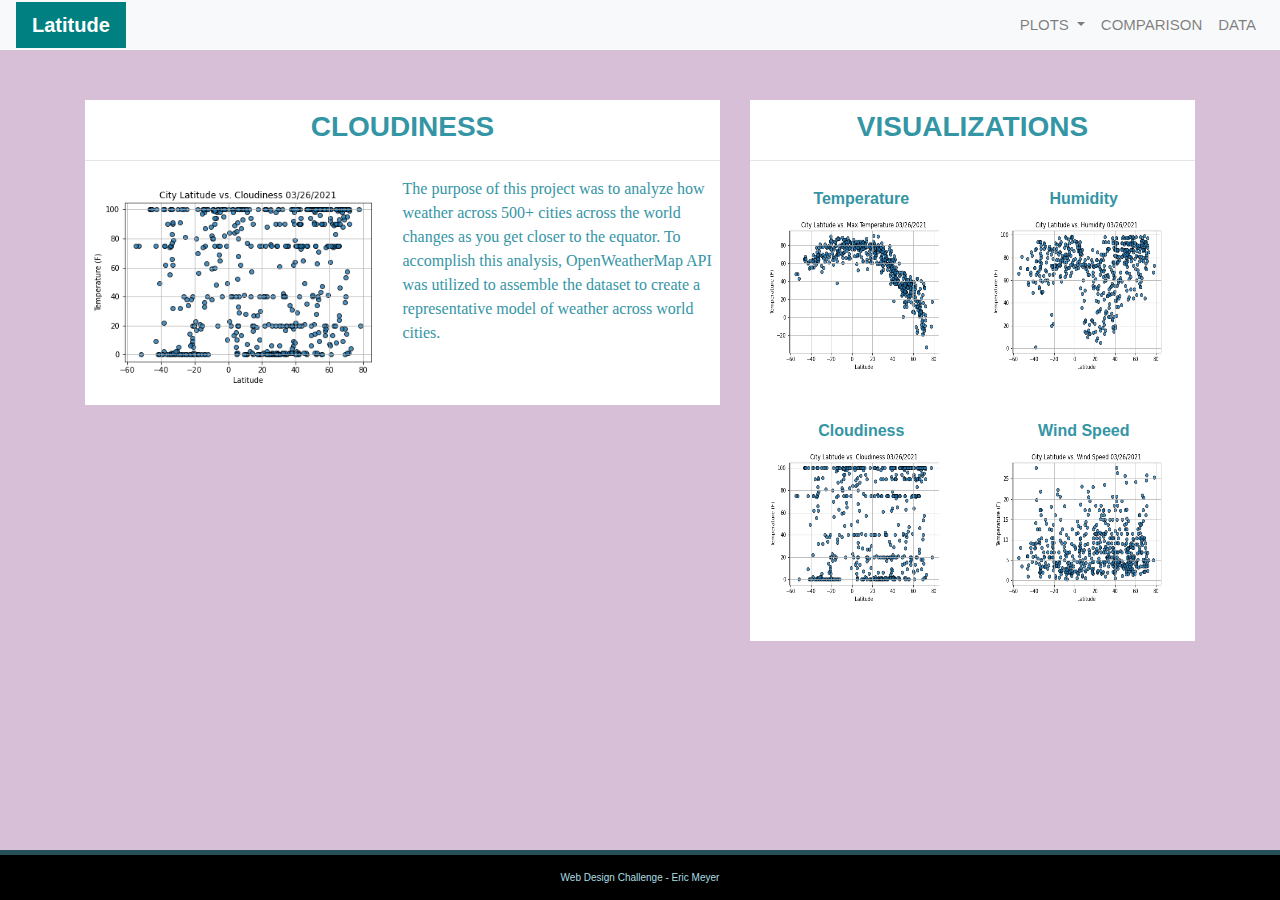
==== WebVisualizations/cloudiness.html @ fa76dd64 "updated web pages" ====
<!doctype html>
<html lang="en">
<head>
    <meta charset="utf-8">
    <meta name="viewport" content="width=device-width, initial-scale=1">
    <link rel="stylesheet" href="https://stackpath.bootstrapcdn.com/bootstrap/4.3.1/css/bootstrap.min.css" integrity="sha384-ggOyR0iXCbMQv3Xipma34MD+dH/1fQ784/j6cY/iJTQUOhcWr7x9JvoRxT2MZw1T" crossorigin="anonymous">
    <script src="https://code.jquery.com/jquery-3.3.1.slim.min.js" integrity="sha384-q8i/X+965DzO0rT7abK41JStQIAqVgRVzpbzo5smXKp4YfRvH+8abtTE1Pi6jizo" crossorigin="anonymous"></script>
    <script src="https://cdnjs.cloudflare.com/ajax/libs/popper.js/1.14.7/umd/popper.min.js" integrity="sha384-UO2eT0CpHqdSJQ6hJty5KVphtPhzWj9WO1clHTMGa3JDZwrnQq4sF86dIHNDz0W1" crossorigin="anonymous"></script>
    <script src="https://stackpath.bootstrapcdn.com/bootstrap/4.3.1/js/bootstrap.min.js" integrity="sha384-JjSmVgyd0p3pXB1rRibZUAYoIIy6OrQ6VrjIEaFf/nJGzIxFDsf4x0xIM+B07jRM" crossorigin="anonymous"></script>
    <link rel="stylesheet" type="text/css" href="../main.css">
    <title>Weather Dashboard</title>
</head>
<body>
    <div class="navigation">
        <nav class="navbar navbar-expand-lg navbar-light bg-light">
            <a class="navbar-brand text-white" href="../index.html" >Latitude</a>
            <button class="navbar-toggler" type="button" data-toggle="collapse" data-target="#navbarSupportedContent" aria-controls="navbarSupportedContent" aria-expanded="false" aria-label="Toggle navigation">
                <span class="navbar-toggler-icon"></span>
            </button>
            <div class="collapse navbar-collapse" id="navbarNavDropdown">
                <ul class="navbar-nav ml-auto">
                    <li class="nav-item dropdown">
                        <a class="nav-link dropdown-toggle" href="#" id="navbarDropdownMenuLink" role="button" data-toggle="dropdown" aria-haspopup="true" aria-expanded="false">
                            PLOTS
                        </a>
                        <div class="dropdown-menu" aria-labelledby="navbarDropdownMenuLink">
                            <a class="dropdown-item" href="../WebVisualizations/temp.html">Temperature</a>
                            <a class="dropdown-item" href="../WebVisualizations/humidity.html">Humidity</a>
                            <a class="dropdown-item" href="../WebVisualizations/cloudiness.html">Cloudiness</a>
                            <a class="dropdown-item" href="../WebVisualizations/windspeed.html">Wind Speed</a>
                        </div>
                    </li>
                    <li class="nav-item">
                        <a class="nav-link" href="WebVisualizations/comparison.html">COMPARISON</a>
                    </li>
                    <li class="nav-item">
                        <a class="nav-link" href="WebVisualizations/data.html">DATA</a>
                    </li>
                </ul>
            </div>
        </nav>
    </div>
    <div class="container">
        <div class="row">
            <div class="col-lg-7 col-md-12">
                <div class="box" style="padding-bottom: 20px;">
                    <h3 class="title">CLOUDINESS</h3>
                    <hr>
                    <img src="../Images/cloud.png" class="vizualization rounded float-left" alt="cloudiness Plot">
                    <p> The purpose of this project was to analyze how weather across 500+ cities across the world
                      changes as you get closer to the equator. To accomplish this analysis, OpenWeatherMap API was
                      utilized to assemble the dataset to create a representative model of weather across world cities.</p>
                      <br>
                </div>
            </div>
            <div class="col-lg-5 col-md-12">
                <div class="box">
                    <h3 class="title">VISUALIZATIONS</h3>
                    <hr>
                    <div class="container">
                        <div class="row" style="padding-bottom: 70px;">
                            <div class="col-6">
                                <div class="title">Temperature</div>
                                <a href="../WebVisualizations/temp.html">
                                <img class="panel" src="../Images/temp.png" alt="Temperature plot">
                                </a>
                            </div>
                            <div class="col-6">
                                <div class="title">Humidity</div>
                                <a href="../WebVisualizations/humidity.html">
                                <img class="panel" src="../Images/hum.png" alt="Humidity plot">
                                </a>
                            </div>
                        </div>
                        <div class="row" style="padding-bottom: 70px;">
                            <div class="col-6">
                                <div class="title">Cloudiness</div>
                                <a href="../WebVisualizations/cloudiness.html">
                                <img class="panel" src="../Images/cloud.png" alt="Cloudiness plot">
                                </a>
                                <!-- <div class="title">vs. Cloudiness</div> -->
                            </div>
                            <div class="col-6">
                                <div class="title">Wind Speed</div>
                                <a href="../WebVisualizations/windspeed.html">
                                    <img class="panel" src="../Images/wind.png" alt="Wind Speed plot">
                                </a>
                            </div>
                        </div>
                    </div>
                </div>
            </div>
        </div>
    </div>
    <footer> Web Design Challenge - Eric Meyer </footer>
</body>
</html>
---- main.css ----
body {
    background-color: thistle;
    height: 750px;
    background-position: center;
    background-repeat: repeat;
    background-size: cover;
  }
  
  h1{  
    color: rgb(52, 149, 165);
    font-family: Arial, Helvetica, sans-serif;
    font-weight: bolder;
    padding-top: 10px;
    text-align: center;
  
  }

  .navbar {
    max-height: 50px;
  }
  .navigation .navbar-brand {
    color: white;
    margin-left: 0px;
    padding: inherit;
    font-weight: bold;
    background-color: teal;
    font-family: Arial, Helvetica, sans-serif;
  }
  .navbar {
    background-color: rgb(255, 255, 255);
    font-size: 25px; 
  }
  .active, .dropdown-menu .dropdown-item:active a:hover {
    background-color: rgb(255,255,255);
  }
  .dropdown-item {
    color: rgba(52, 150, 165, 0.75);
  }
  .dropdown .dropdown-menu .dropdown-item:active, .dropdown .dropdown-menu .dropdown-item:hover {
    background-color: rgba(52, 150, 165, 0.75);
  }
  
  .nav-link:hover {
    background-color:rgba(52, 150, 165, 0.75);
   }
  
  .navbar-brand:hover {
  color: rgb(45, 158, 175);
  }
  a {
    color: rgb(231, 231, 231);
    font-size: 15px;
  }
  
  img{
    width:100%;
    height:100%;
  }
  .active, .panel:hover {
    border-color:rgb(52, 149, 165);
    border-style: solid;
    
  }
  .vizualization {
    width:50%;
    height:50%;
  }
  
  .title {
    color: rgb(52, 149, 165);
    font-family: Arial, Helvetica, sans-serif;
    font-weight: bolder;
    padding-top: 10px;
    text-align: center;
  }
  
  p {
  color: rgb(52, 149, 165);
  font-family: 'segoe ui';
  font-size: 16px;
  }
  
  .box {
    margin-top: 50px;
    margin-bottom: 60px;
    padding: 10px, 15px, 20px;
    color: #ffffff;
    background-color: rgb(255, 255, 255);
  
  }
  
  .table {
    font-size: 15px;
    border-top-color: rgb(255, 255, 255);
  }
  
  footer {
  background-color: #000000;
  border-top-style: solid;
  border-top-width: 5px;
  border-top-color: rgb(37, 80, 87);
  color: rgb(171, 222, 226);
  min-height: 50px;
  font-family: Menlo, Helvetica, sans-serif;
  font-size: 10px;
  text-align: center;
  position: fixed;
  left: 0;
  bottom: 0;
  width: 100%;
  padding-top: 15px;
  }

  .table-responsive {
    min-height: .5%;
    overflow-x: auto;
  }
  @media screen and (max-width: 767px) {
    .table-responsive {
      width: 100%;
      margin-bottom: 15px;
      overflow-y: hidden;
      -ms-overflow-style: -ms-autohiding-scrollbar;
      border: 5px solid #ddd;       
    }
  
  @media(max-width: 992px) {
    .navbar-expand-lg {
    background-color: #000000;
    }
    .navbar {
      max-height: none;
      padding: inherit;
    }
    .navbar div {
      margin: inherit;
      background-color: rgb(255,255,255);
    }
    .navbar-brand {
      padding: 10px;
    }
    button{
      margin-right: 30px;
    }
    button:focus {
      outline: 1px dotted;
      outline: auto 5px;
    }
  }
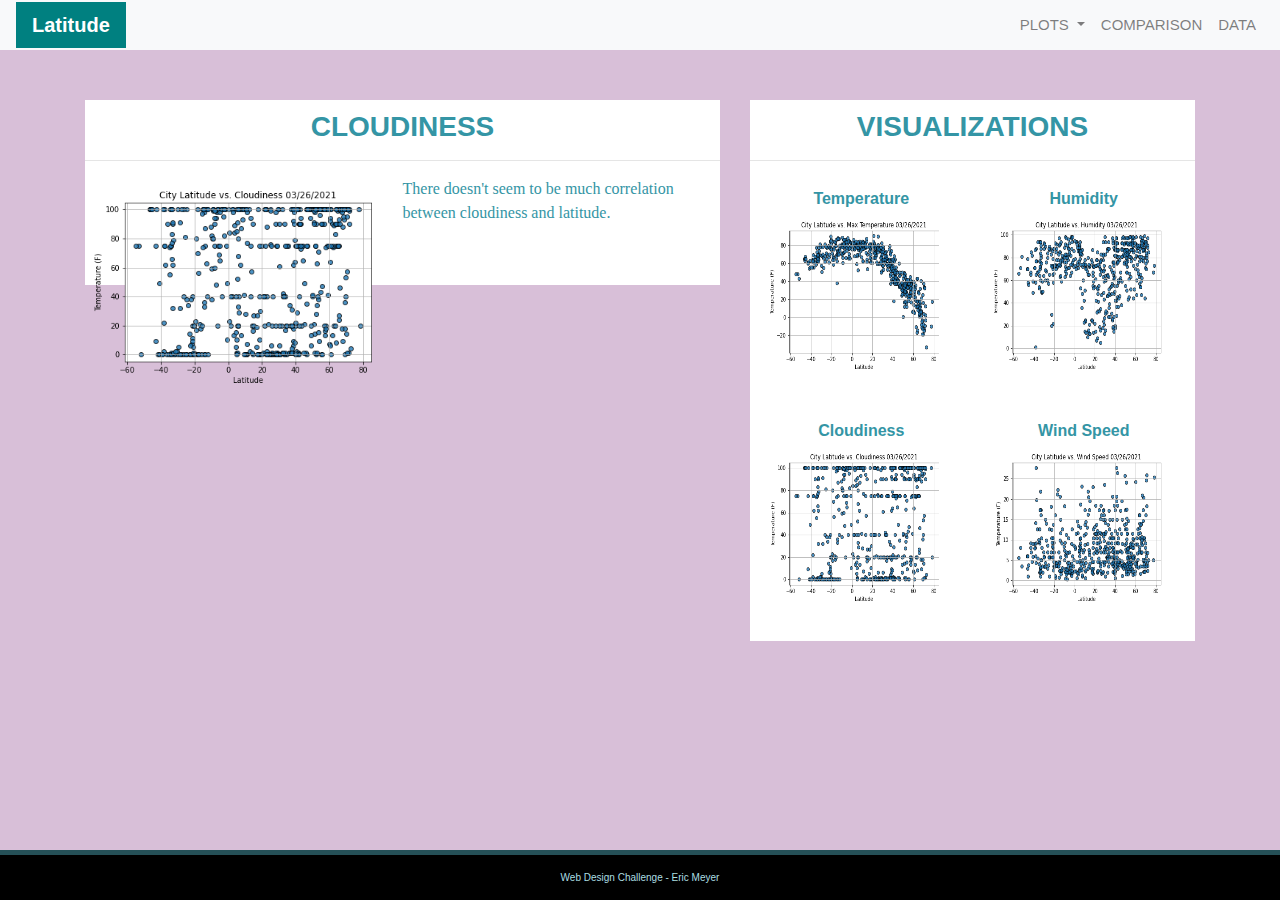
==== commit e709bdd8: "Update cloudiness.html" ====
--- a/WebVisualizations/cloudiness.html
+++ b/WebVisualizations/cloudiness.html
@@ -47,9 +47,7 @@
                     <h3 class="title">CLOUDINESS</h3>
                     <hr>
                     <img src="../Images/cloud.png" class="vizualization rounded float-left" alt="cloudiness Plot">
-                    <p> The purpose of this project was to analyze how weather across 500+ cities across the world
-                      changes as you get closer to the equator. To accomplish this analysis, OpenWeatherMap API was
-                      utilized to assemble the dataset to create a representative model of weather across world cities.</p>
+                    <p> There doesn't seem to be much correlation between cloudiness and latitude.</p>
                       <br>
                 </div>
             </div>
@@ -94,4 +92,4 @@
     </div>
     <footer> Web Design Challenge - Eric Meyer </footer>
 </body>
-</html>+</html>
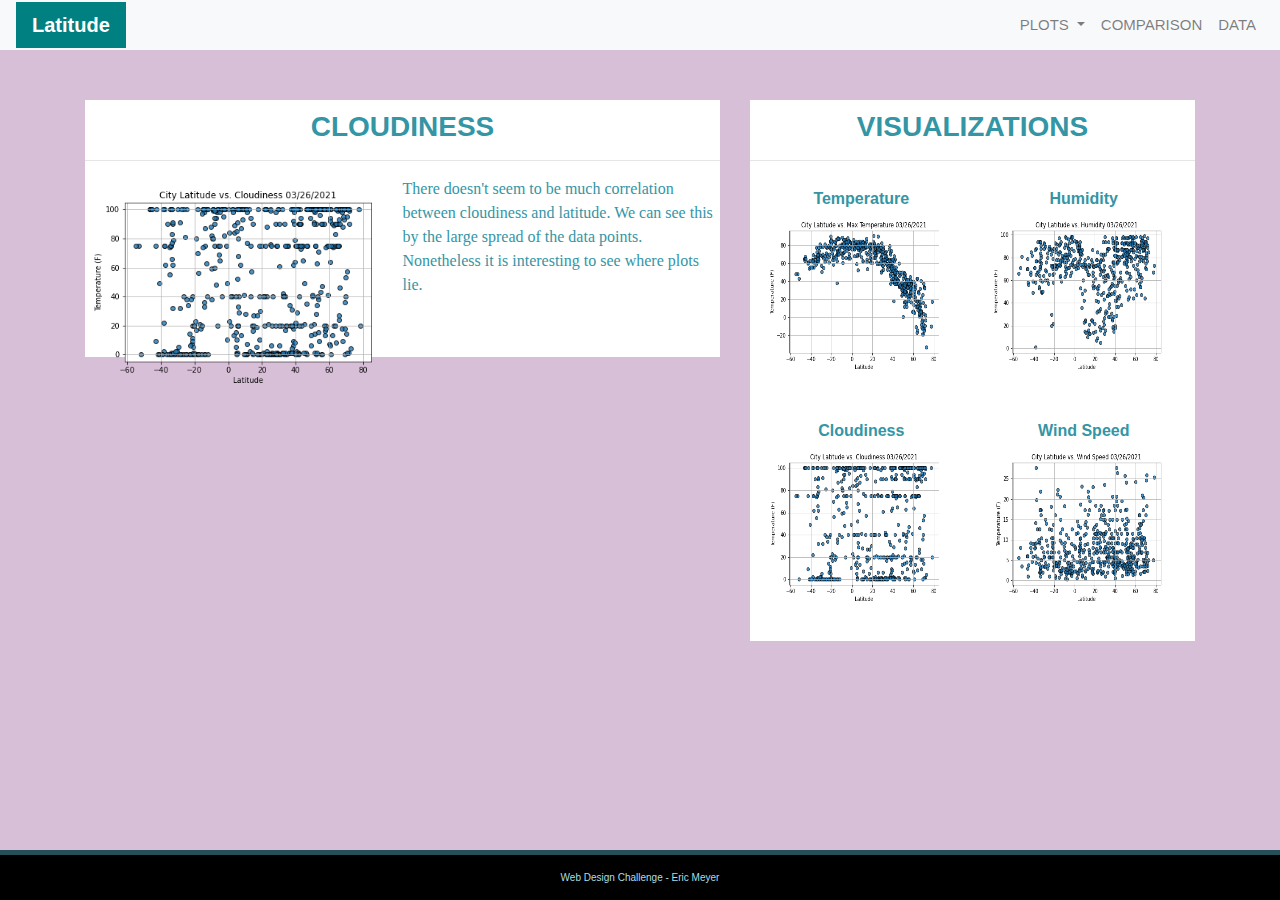
==== commit 72df681c: "Update cloudiness.html" ====
--- a/WebVisualizations/cloudiness.html
+++ b/WebVisualizations/cloudiness.html
@@ -31,10 +31,10 @@
                         </div>
                     </li>
                     <li class="nav-item">
-                        <a class="nav-link" href="WebVisualizations/comparison.html">COMPARISON</a>
+                        <a class="nav-link" href="comparison.html">COMPARISON</a>
                     </li>
                     <li class="nav-item">
-                        <a class="nav-link" href="WebVisualizations/data.html">DATA</a>
+                        <a class="nav-link" href="data.html">DATA</a>
                     </li>
                 </ul>
             </div>
@@ -47,7 +47,8 @@
                     <h3 class="title">CLOUDINESS</h3>
                     <hr>
                     <img src="../Images/cloud.png" class="vizualization rounded float-left" alt="cloudiness Plot">
-                    <p> There doesn't seem to be much correlation between cloudiness and latitude.</p>
+                    <p>   There doesn't seem to be much correlation between cloudiness and latitude. We can see this by the large spread of the data points. Nonetheless it is interesting to see where plots lie.
+                    </p>
                       <br>
                 </div>
             </div>
